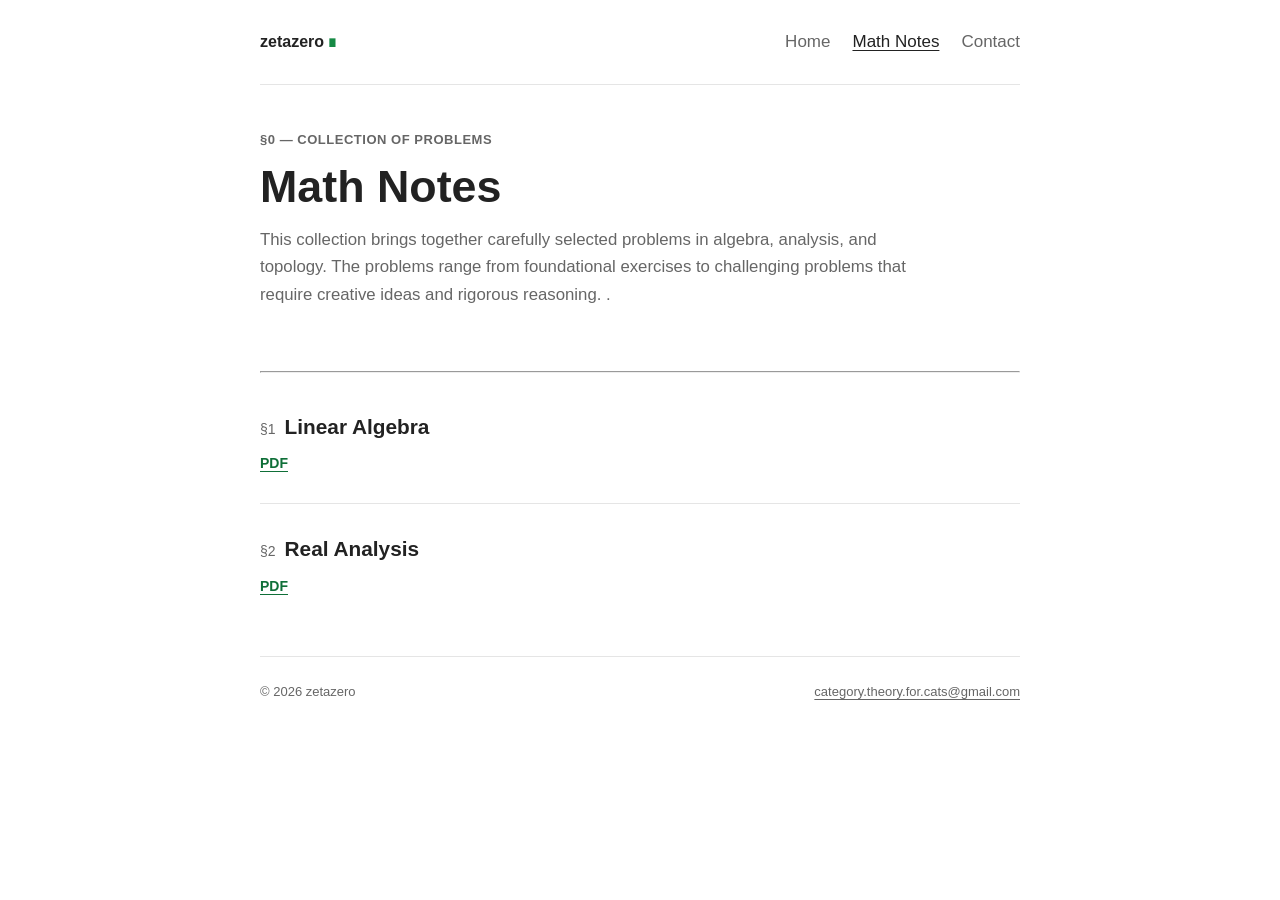
==== notes.html @ 1a51d237 "Update notes.html" ====
<!doctype html>
<html lang="en">
<head>
<meta charset="utf-8">
<meta name="viewport" content="width=device-width, initial-scale=1, shrink-to-fit=no">
<title>Math Notes — zetazero</title>
<meta name="description" content="Linear Algebra and Real Analysis problem sets.">
<link rel="preconnect" href="https://fonts.googleapis.com">
<link rel="preconnect" href="https://fonts.gstatic.com" crossorigin>
<link href="https://fonts.googleapis.com/css2?family=Spectral:wght@400;500;600;700&family=Source+Serif+4:ital,wght@0,400;0,600;1,400&family=JetBrains+Mono:wght@400;500&display=swap" rel="stylesheet">
<link rel="stylesheet" href="style.css">
</head>
<body>

<header class="site">
  <a class="site-mark" href="index.html">zetazero<span class="qed">∎</span></a>
  <nav class="site-nav">
    <a href="index.html">Home</a>
    <a href="notes.html" aria-current="page">Math Notes</a>
    <a href="mailto:category.theory.for.cats@gmail.com">Contact</a>
  </nav>
</header>

<div class="page">

  <div class="hero" style="padding-top:44px; padding-bottom:24px;">
    <p class="eyebrow">§0 — Collection of Problems</p>
    <h1 class="title" style="font-size:clamp(2rem,5vw,2.8rem);">Math Notes</h1>
    <p class="subtitle">This collection brings together carefully selected problems 
      in algebra, analysis, and topology. The problems range from foundational exercises
      to challenging problems that require creative ideas and rigorous reasoning.
.</p>
  </div>

  <hr class="rule">

  <article class="entry">
    <div class="entry-head">
      <h2 class="entry-title"><span class="n">§1</span><a href="notes/linear-algebra.pdf">Linear Algebra</a></h2>
    </div>
    <div class="entry-links">
      <a href="notes/linear-algebra.pdf">PDF</a>
    </div>
  </article>

  <article class="entry">
    <div class="entry-head">
      <h2 class="entry-title"><span class="n">§2</span><a href="notes/real-analysis.pdf">Real Analysis</a></h2>
    </div>
    <div class="entry-links">
      <a href="notes/real-analysis.pdf">PDF</a>
    </div>
  </article>

</div>

<footer class="site">
  <span>© <span id="year"></span> zetazero</span>
  <span><a href="mailto:category.theory.for.cats@gmail.com">category.theory.for.cats@gmail.com</a></span>
</footer>

<script>
  document.getElementById('year').textContent = new Date().getFullYear();
</script>

</body>
</html>
---- style.css ----
/* ZetaZero — clean, plain stylesheet */

:root {
  --bg: #ffffff;
  --text: #222222;
  --muted: #666666;
  --line: #e5e5e5;
  --green: #168a45;
  --green-dark: #0f6f38;
  --max-width: 760px;
}

* { box-sizing: border-box; }
html { -webkit-font-smoothing: antialiased; text-size-adjust: 100%; }
body {
  margin: 0;
  background: var(--bg);
  color: var(--text);
  font-family: Arial, Helvetica, sans-serif;
  font-size: 17px;
  line-height: 1.65;
}

a { color: var(--text); text-decoration: underline; text-underline-offset: 3px; }
a:hover { color: var(--green-dark); }
a:focus-visible { outline: 2px solid var(--green); outline-offset: 3px; }

.page, header.site, footer.site {
  width: min(var(--max-width), calc(100% - 40px));
  margin-left: auto;
  margin-right: auto;
}

header.site {
  padding: 28px 0;
  display: flex;
  align-items: center;
  justify-content: space-between;
  gap: 24px;
  border-bottom: 1px solid var(--line);
}

.site-mark {
  color: var(--text);
  font-size: 16px;
  font-weight: 700;
  text-decoration: none;
}
.site-mark:hover { color: var(--green-dark); }
.site-mark .qed { margin-left: 3px; color: var(--green); }

nav.site-nav { display: flex; gap: 22px; flex-wrap: wrap; }
nav.site-nav a { color: var(--muted); text-decoration: none; }
nav.site-nav a:hover,
nav.site-nav a[aria-current="page"] { color: var(--text); text-decoration: underline; }

.hero { padding: 55px 0 40px; }
.eyebrow {
  margin: 0 0 12px;
  color: var(--muted);
  font-size: 13px;
  font-weight: 600;
  letter-spacing: .04em;
  text-transform: uppercase;
}
h1.title { margin: 0 0 14px; font-size: clamp(2.3rem, 6vw, 3.5rem); line-height: 1.1; font-weight: 700; }
.subtitle { max-width: 650px; margin: 0 0 30px; color: var(--muted); font-size: 1.05rem; }

.abstract { padding: 22px 0 5px; border-top: 1px solid var(--line); }
.abstract .label { display: block; margin-bottom: 8px; color: var(--muted); font-size: 12px; font-weight: 700; letter-spacing: .06em; text-transform: uppercase; }
.abstract p { margin: 0 0 12px; }

section.sec { padding: 34px 0; border-top: 1px solid var(--line); }
.sec-head { display: flex; align-items: baseline; gap: 10px; margin-bottom: 12px; }
.sec-num { color: var(--muted); font-size: 14px; }
h2.sec-title { margin: 0; font-size: 1.35rem; font-weight: 700; }
.sec ul.plain { margin: 0; padding-left: 20px; }
.sec ul.plain li { padding: 2px 0; }

.coffee-button {
  display: inline-block;
  margin-top: 8px;
  padding: 11px 20px;
  background: var(--green);
  color: #fff;
  border: 1px solid var(--green);
  border-radius: 5px;
  font-weight: 700;
  text-decoration: none;
}
.coffee-button:hover { background: var(--green-dark); border-color: var(--green-dark); color: #fff; }

.entry { padding: 28px 0; border-top: 1px solid var(--line); }
.entry:first-of-type { border-top: none; }
.entry-head { display: flex; align-items: baseline; justify-content: space-between; gap: 16px; margin-bottom: 8px; }
.entry-title { margin: 0; font-size: 1.3rem; font-weight: 700; }
.entry-title .n { margin-right: 9px; color: var(--muted); font-size: 14px; font-weight: 400; }
.entry-title a { color: var(--text); text-decoration: none; }
.entry-title a:hover { color: var(--green-dark); text-decoration: underline; }
.entry-links { display: flex; gap: 18px; flex-wrap: wrap; font-size: 14px; }
.entry-links a { color: var(--green-dark); font-weight: 600; }

footer.site {
  margin-top: 30px;
  padding: 24px 0 50px;
  display: flex;
  justify-content: space-between;
  gap: 16px;
  flex-wrap: wrap;
  border-top: 1px solid var(--line);
  color: var(--muted);
  font-size: 13px;
}
footer.site a { color: var(--muted); }

@media (max-width: 560px) {
  body { font-size: 16px; }
  header.site { align-items: flex-start; flex-direction: column; }
  .page, header.site, footer.site { width: min(var(--max-width), calc(100% - 28px)); }
  .hero { padding-top: 38px; }
}
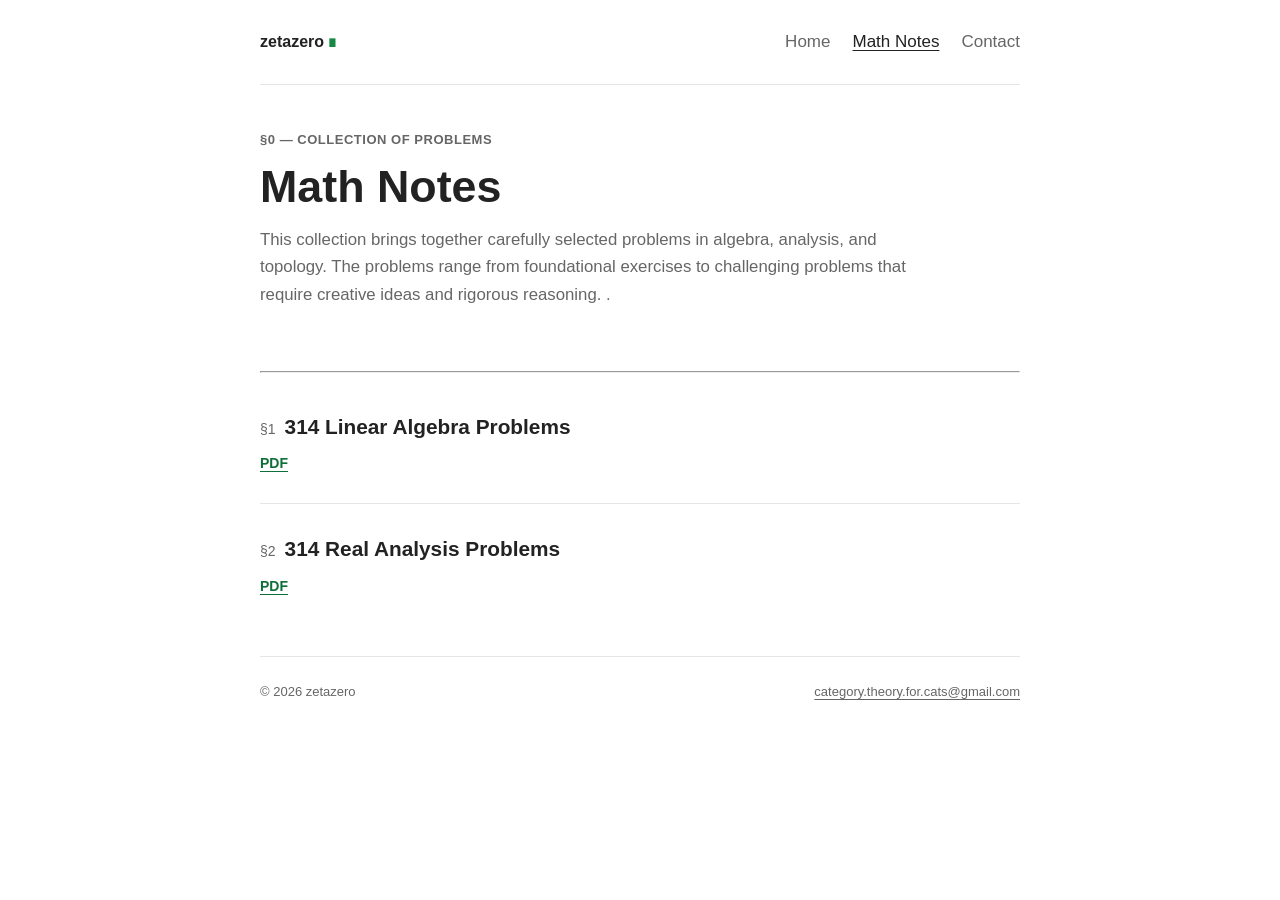
==== commit 324c2a4f: "Update notes.html" ====
--- a/notes.html
+++ b/notes.html
@@ -36,16 +36,16 @@
 
   <article class="entry">
     <div class="entry-head">
-      <h2 class="entry-title"><span class="n">§1</span><a href="notes/linear-algebra.pdf">Linear Algebra</a></h2>
+      <h2 class="entry-title"><span class="n">§1</span><a href="notes/linear-algebra.pdf">314 Linear Algebra Problems</a></h2>
     </div>
     <div class="entry-links">
-      <a href="notes/linear-algebra.pdf">PDF</a>
+      <a href="Collection of Linear Algebra Problems.pdf">PDF</a>
     </div>
   </article>
 
   <article class="entry">
     <div class="entry-head">
-      <h2 class="entry-title"><span class="n">§2</span><a href="notes/real-analysis.pdf">Real Analysis</a></h2>
+      <h2 class="entry-title"><span class="n">§2</span><a href="notes/real-analysis.pdf">314 Real Analysis Problems</a></h2>
     </div>
     <div class="entry-links">
       <a href="notes/real-analysis.pdf">PDF</a>
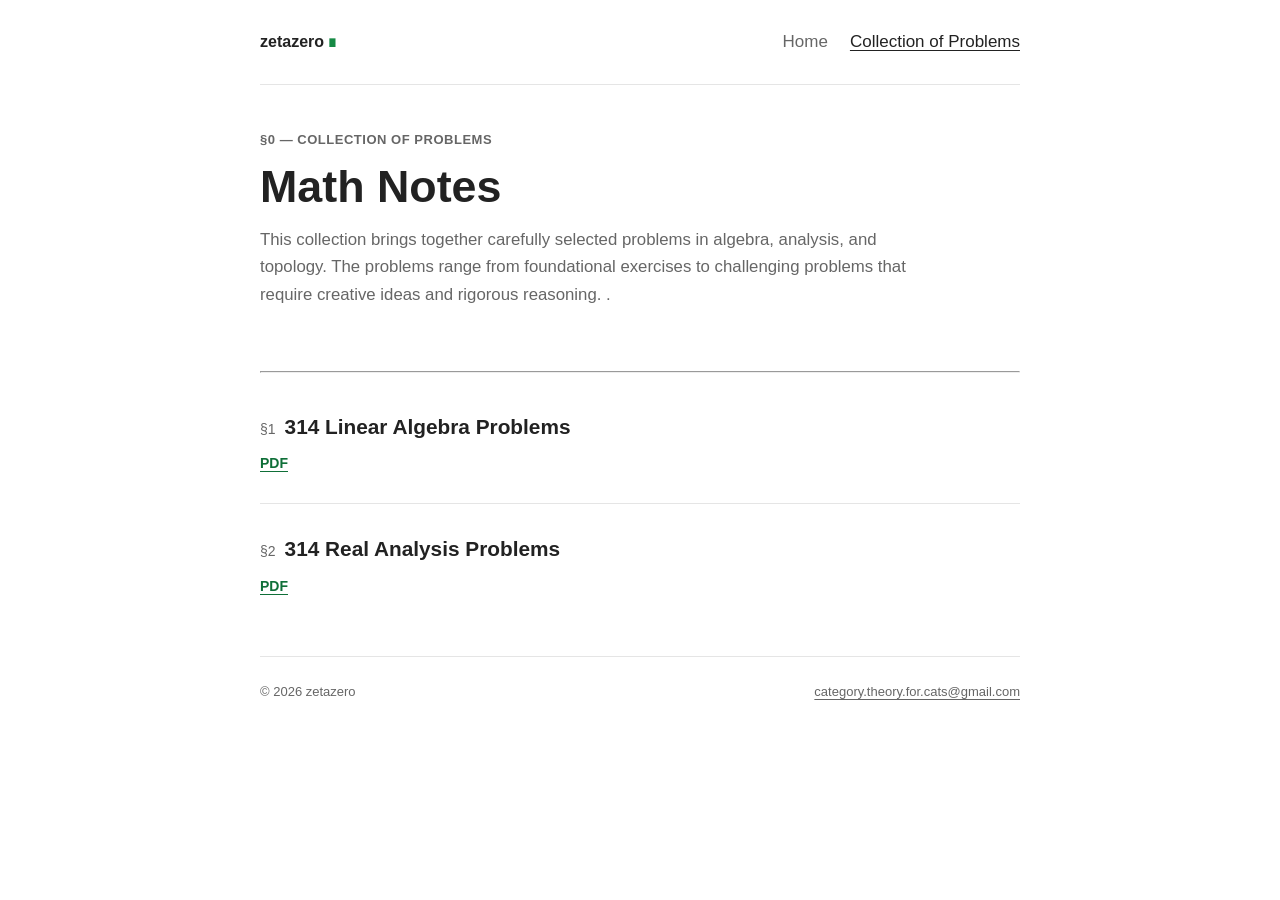
==== commit d5c20bd2: "Update notes.html" ====
--- a/notes.html
+++ b/notes.html
@@ -4,7 +4,7 @@
 <meta charset="utf-8">
 <meta name="viewport" content="width=device-width, initial-scale=1, shrink-to-fit=no">
 <title>Math Notes — zetazero</title>
-<meta name="description" content="Linear Algebra and Real Analysis problem sets.">
+<meta name="description" content="Collection of Problems.">
 <link rel="preconnect" href="https://fonts.googleapis.com">
 <link rel="preconnect" href="https://fonts.gstatic.com" crossorigin>
 <link href="https://fonts.googleapis.com/css2?family=Spectral:wght@400;500;600;700&family=Source+Serif+4:ital,wght@0,400;0,600;1,400&family=JetBrains+Mono:wght@400;500&display=swap" rel="stylesheet">
@@ -16,8 +16,7 @@
   <a class="site-mark" href="index.html">zetazero<span class="qed">∎</span></a>
   <nav class="site-nav">
     <a href="index.html">Home</a>
-    <a href="notes.html" aria-current="page">Math Notes</a>
-    <a href="mailto:category.theory.for.cats@gmail.com">Contact</a>
+    <a href="notes.html" aria-current="page">Collection of Problems</a>
   </nav>
 </header>
 
@@ -48,7 +47,7 @@
       <h2 class="entry-title"><span class="n">§2</span><a href="notes/real-analysis.pdf">314 Real Analysis Problems</a></h2>
     </div>
     <div class="entry-links">
-      <a href="notes/real-analysis.pdf">PDF</a>
+      <a href="Collection of Real Analysis Problems.pdf">PDF</a>
     </div>
   </article>
 
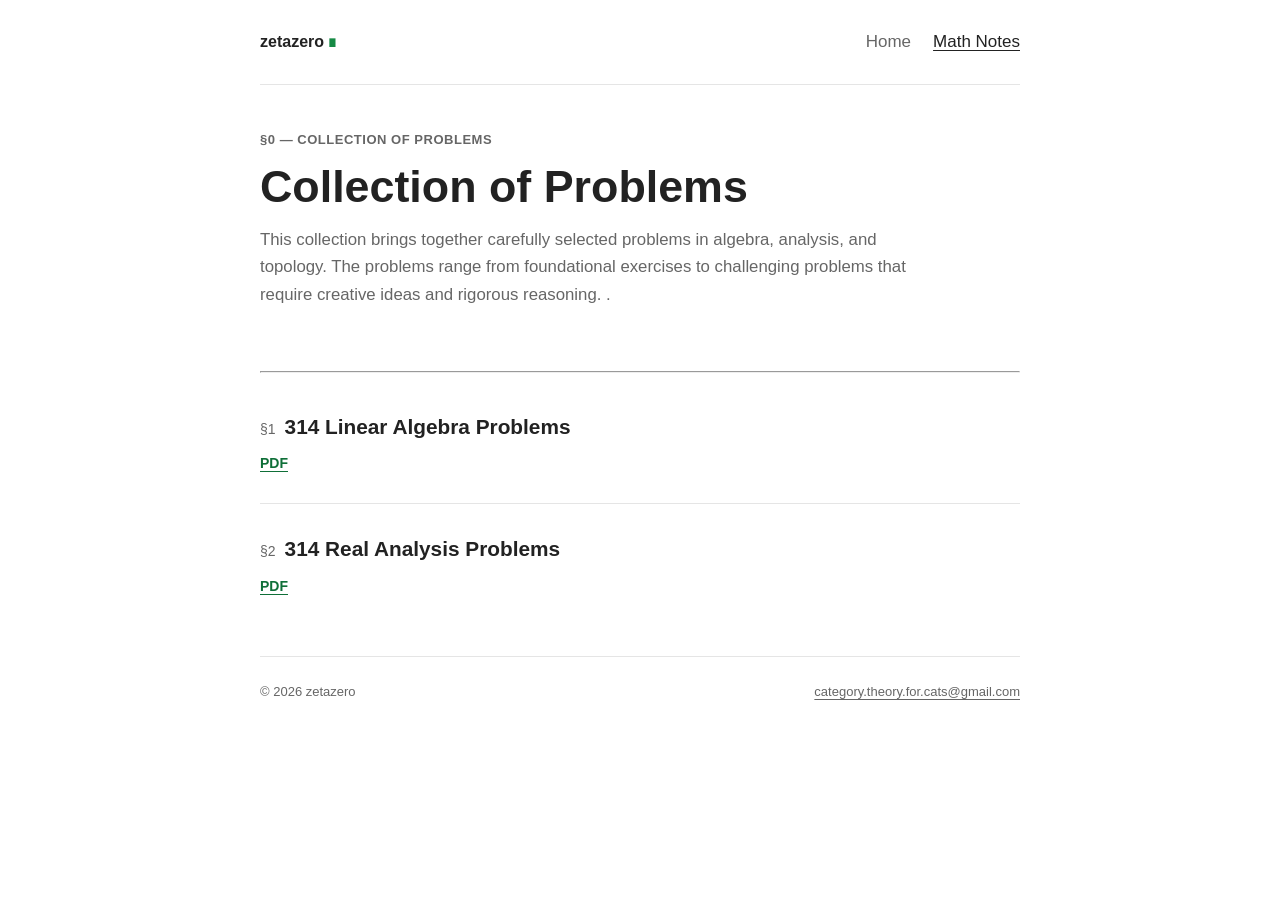
==== commit bbe990f3: "Update notes.html" ====
--- a/notes.html
+++ b/notes.html
@@ -16,7 +16,7 @@
   <a class="site-mark" href="index.html">zetazero<span class="qed">∎</span></a>
   <nav class="site-nav">
     <a href="index.html">Home</a>
-    <a href="notes.html" aria-current="page">Collection of Problems</a>
+    <a href="notes.html" aria-current="page">Math Notes</a>
   </nav>
 </header>
 
@@ -24,7 +24,7 @@
 
   <div class="hero" style="padding-top:44px; padding-bottom:24px;">
     <p class="eyebrow">§0 — Collection of Problems</p>
-    <h1 class="title" style="font-size:clamp(2rem,5vw,2.8rem);">Math Notes</h1>
+    <h1 class="title" style="font-size:clamp(2rem,5vw,2.8rem);">Collection of Problems</h1>
     <p class="subtitle">This collection brings together carefully selected problems 
       in algebra, analysis, and topology. The problems range from foundational exercises
       to challenging problems that require creative ideas and rigorous reasoning.
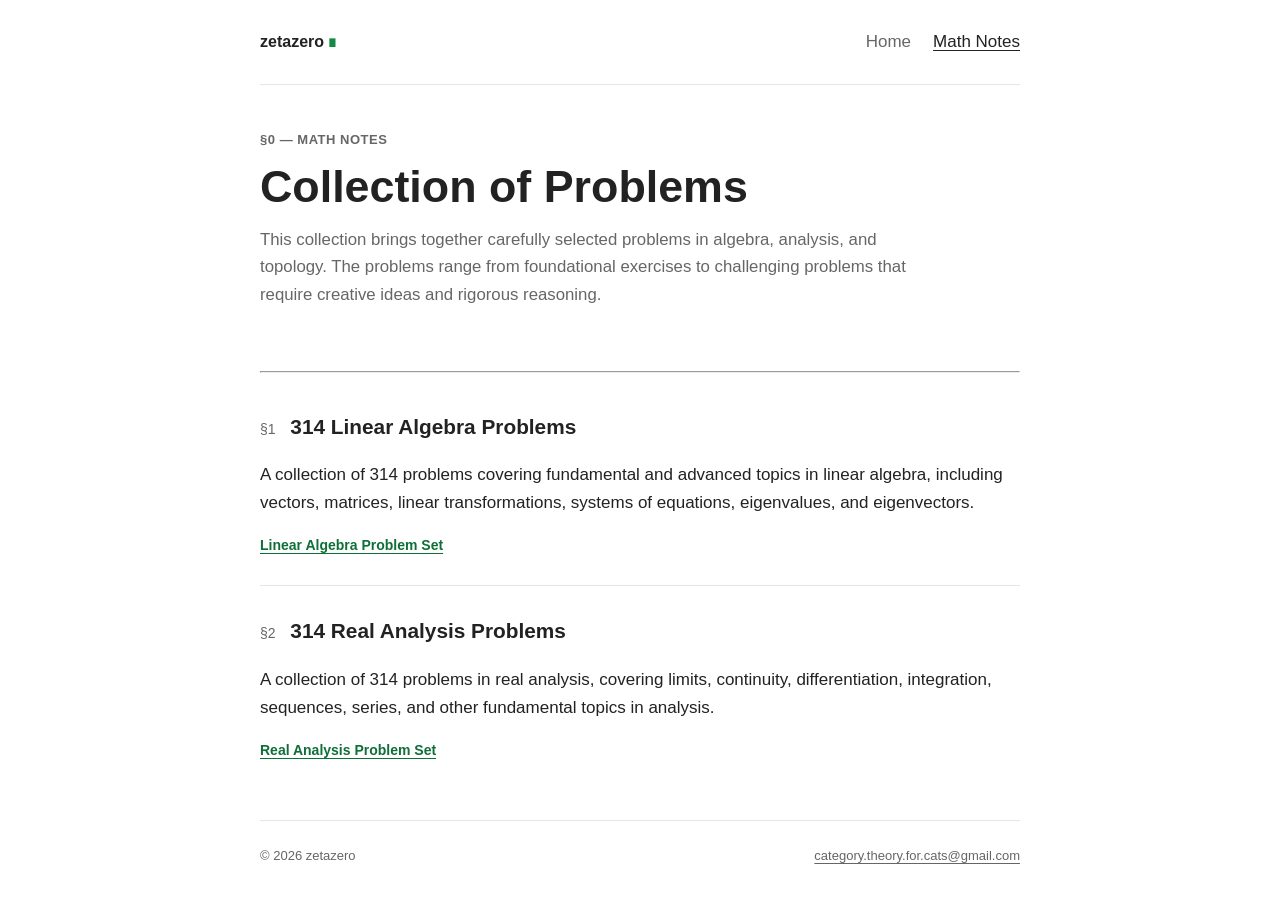
==== commit 27748cf2: "Refactor Math Notes layout and content" ====
--- a/notes.html
+++ b/notes.html
@@ -5,58 +5,117 @@
 <meta name="viewport" content="width=device-width, initial-scale=1, shrink-to-fit=no">
 <title>Math Notes — zetazero</title>
 <meta name="description" content="Collection of Problems.">
+
 <link rel="preconnect" href="https://fonts.googleapis.com">
 <link rel="preconnect" href="https://fonts.gstatic.com" crossorigin>
 <link href="https://fonts.googleapis.com/css2?family=Spectral:wght@400;500;600;700&family=Source+Serif+4:ital,wght@0,400;0,600;1,400&family=JetBrains+Mono:wght@400;500&display=swap" rel="stylesheet">
+
 <link rel="stylesheet" href="style.css">
 </head>
+
 <body>
 
 <header class="site">
-  <a class="site-mark" href="index.html">zetazero<span class="qed">∎</span></a>
+  <a class="site-mark" href="index.html">
+    zetazero<span class="qed">∎</span>
+  </a>
+
   <nav class="site-nav">
     <a href="index.html">Home</a>
     <a href="notes.html" aria-current="page">Math Notes</a>
   </nav>
 </header>
 
+
 <div class="page">
 
   <div class="hero" style="padding-top:44px; padding-bottom:24px;">
-    <p class="eyebrow">§0 — Collection of Problems</p>
-    <h1 class="title" style="font-size:clamp(2rem,5vw,2.8rem);">Collection of Problems</h1>
-    <p class="subtitle">This collection brings together carefully selected problems 
-      in algebra, analysis, and topology. The problems range from foundational exercises
-      to challenging problems that require creative ideas and rigorous reasoning.
-.</p>
+    
+    <p class="eyebrow">§0 — Math Notes</p>
+
+    <h1 class="title" style="font-size:clamp(2rem,5vw,2.8rem);">
+      Collection of Problems
+    </h1>
+
+    <p class="subtitle">
+      This collection brings together carefully selected problems in
+      algebra, analysis, and topology. The problems range from
+      foundational exercises to challenging problems that require
+      creative ideas and rigorous reasoning.
+    </p>
+
   </div>
+
 
   <hr class="rule">
 
+
+  <!-- Linear Algebra -->
+
   <article class="entry">
+
     <div class="entry-head">
-      <h2 class="entry-title"><span class="n">§1</span><a href="notes/linear-algebra.pdf">314 Linear Algebra Problems</a></h2>
+      <h2 class="entry-title">
+        <span class="n">§1</span>
+        314 Linear Algebra Problems
+      </h2>
     </div>
+
+    <p class="entry-desc">
+      A collection of 314 problems covering fundamental and advanced
+      topics in linear algebra, including vectors, matrices, linear
+      transformations, systems of equations, eigenvalues, and
+      eigenvectors.
+    </p>
+
     <div class="entry-links">
-      <a href="Collection of Linear Algebra Problems.pdf">PDF</a>
+      <a href="Collection of Linear Algebra Problems.pdf">
+        Linear Algebra Problem Set
+      </a>
     </div>
+
   </article>
 
+
+  <!-- Real Analysis -->
+
   <article class="entry">
+
     <div class="entry-head">
-      <h2 class="entry-title"><span class="n">§2</span><a href="notes/real-analysis.pdf">314 Real Analysis Problems</a></h2>
+      <h2 class="entry-title">
+        <span class="n">§2</span>
+        314 Real Analysis Problems
+      </h2>
     </div>
+
+    <p class="entry-desc">
+      A collection of 314 problems in real analysis, covering limits,
+      continuity, differentiation, integration, sequences, series,
+      and other fundamental topics in analysis.
+    </p>
+
     <div class="entry-links">
-      <a href="Collection of Real Analysis Problems.pdf">PDF</a>
+      <a href="Collection of Real Analysis Problems.pdf">
+        Real Analysis Problem Set
+      </a>
     </div>
+
   </article>
+
 
 </div>
 
+
 <footer class="site">
   <span>© <span id="year"></span> zetazero</span>
-  <span><a href="mailto:category.theory.for.cats@gmail.com">category.theory.for.cats@gmail.com</a></span>
+
+  <span>
+    <a href="mailto:category.theory.for.cats@gmail.com">
+      category.theory.for.cats@gmail.com
+    </a>
+  </span>
 </footer>
+
 
 <script>
   document.getElementById('year').textContent = new Date().getFullYear();
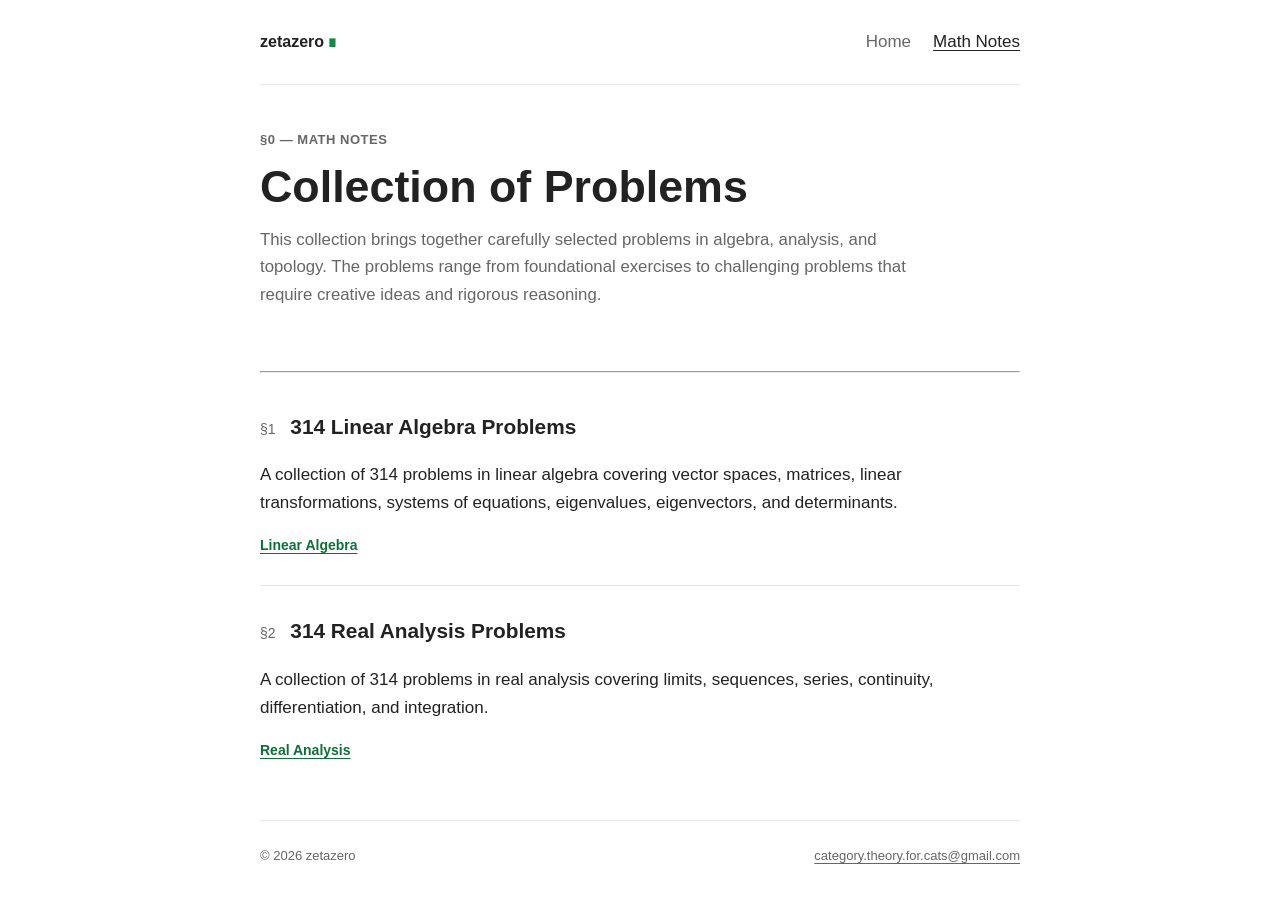
==== commit b785806a: "Refactor descriptions for linear algebra and real analysis" ====
--- a/notes.html
+++ b/notes.html
@@ -50,7 +50,6 @@
   <hr class="rule">
 
 
-  <!-- Linear Algebra -->
 
   <article class="entry">
 
@@ -62,22 +61,19 @@
     </div>
 
     <p class="entry-desc">
-      A collection of 314 problems covering fundamental and advanced
-      topics in linear algebra, including vectors, matrices, linear
-      transformations, systems of equations, eigenvalues, and
-      eigenvectors.
+      A collection of 314 problems in linear algebra covering vector spaces, matrices,
+      linear transformations, systems of equations, eigenvalues, eigenvectors, and
+      determinants.
     </p>
 
     <div class="entry-links">
       <a href="Collection of Linear Algebra Problems.pdf">
-        Linear Algebra Problem Set
+        Linear Algebra
       </a>
     </div>
 
   </article>
 
-
-  <!-- Real Analysis -->
 
   <article class="entry">
 
@@ -89,14 +85,13 @@
     </div>
 
     <p class="entry-desc">
-      A collection of 314 problems in real analysis, covering limits,
-      continuity, differentiation, integration, sequences, series,
-      and other fundamental topics in analysis.
+      A collection of 314 problems in real analysis covering limits,
+      sequences, series, continuity, differentiation, and integration.
     </p>
 
     <div class="entry-links">
       <a href="Collection of Real Analysis Problems.pdf">
-        Real Analysis Problem Set
+        Real Analysis
       </a>
     </div>
 
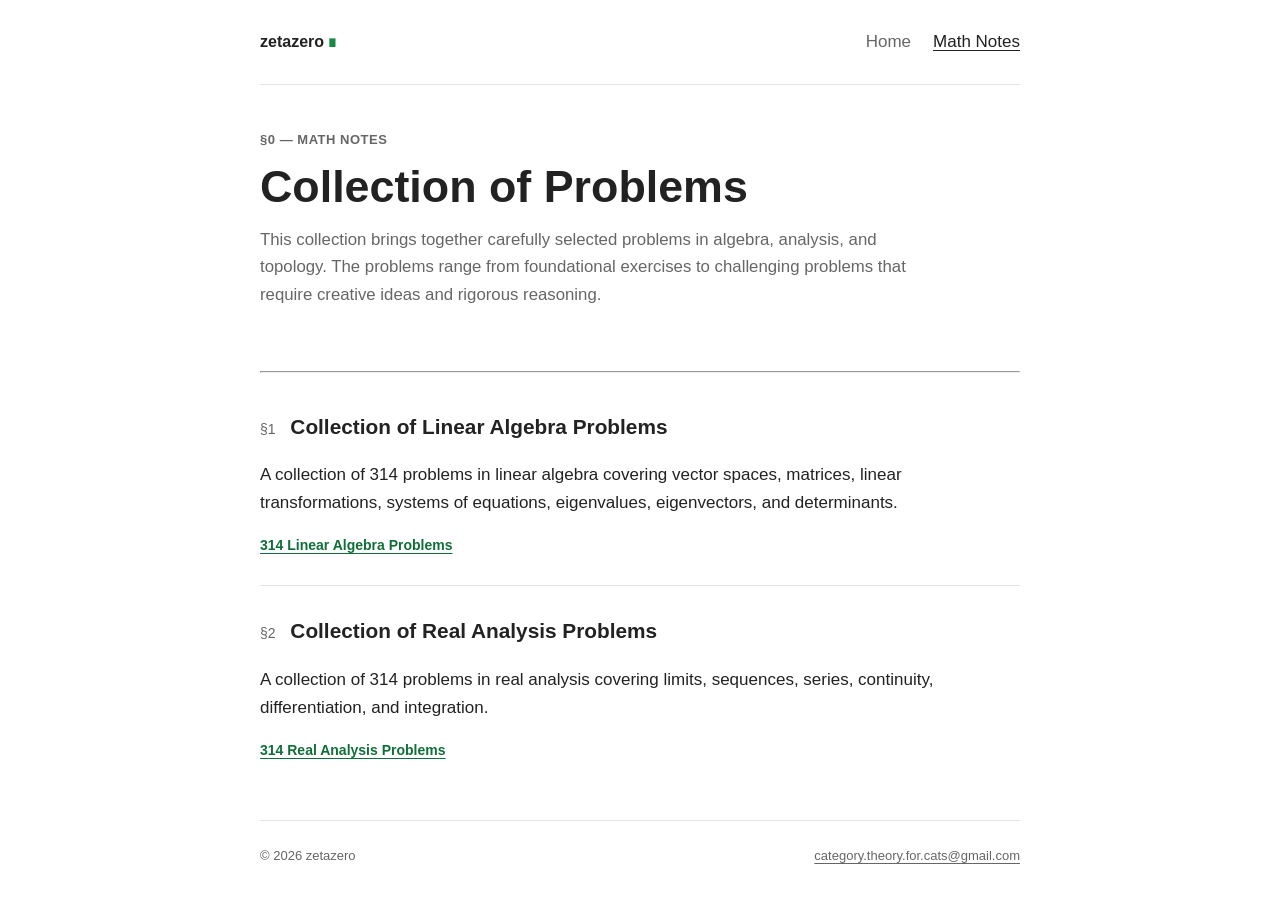
==== commit 7a5a0a39: "Update notes.html" ====
--- a/notes.html
+++ b/notes.html
@@ -56,7 +56,7 @@
     <div class="entry-head">
       <h2 class="entry-title">
         <span class="n">§1</span>
-        314 Linear Algebra Problems
+        Collection of Linear Algebra Problems
       </h2>
     </div>
 
@@ -68,7 +68,7 @@
 
     <div class="entry-links">
       <a href="Collection of Linear Algebra Problems.pdf">
-        Linear Algebra
+        314 Linear Algebra Problems
       </a>
     </div>
 
@@ -80,7 +80,7 @@
     <div class="entry-head">
       <h2 class="entry-title">
         <span class="n">§2</span>
-        314 Real Analysis Problems
+        Collection of Real Analysis Problems
       </h2>
     </div>
 
@@ -91,7 +91,7 @@
 
     <div class="entry-links">
       <a href="Collection of Real Analysis Problems.pdf">
-        Real Analysis
+        314 Real Analysis Problems
       </a>
     </div>
 
